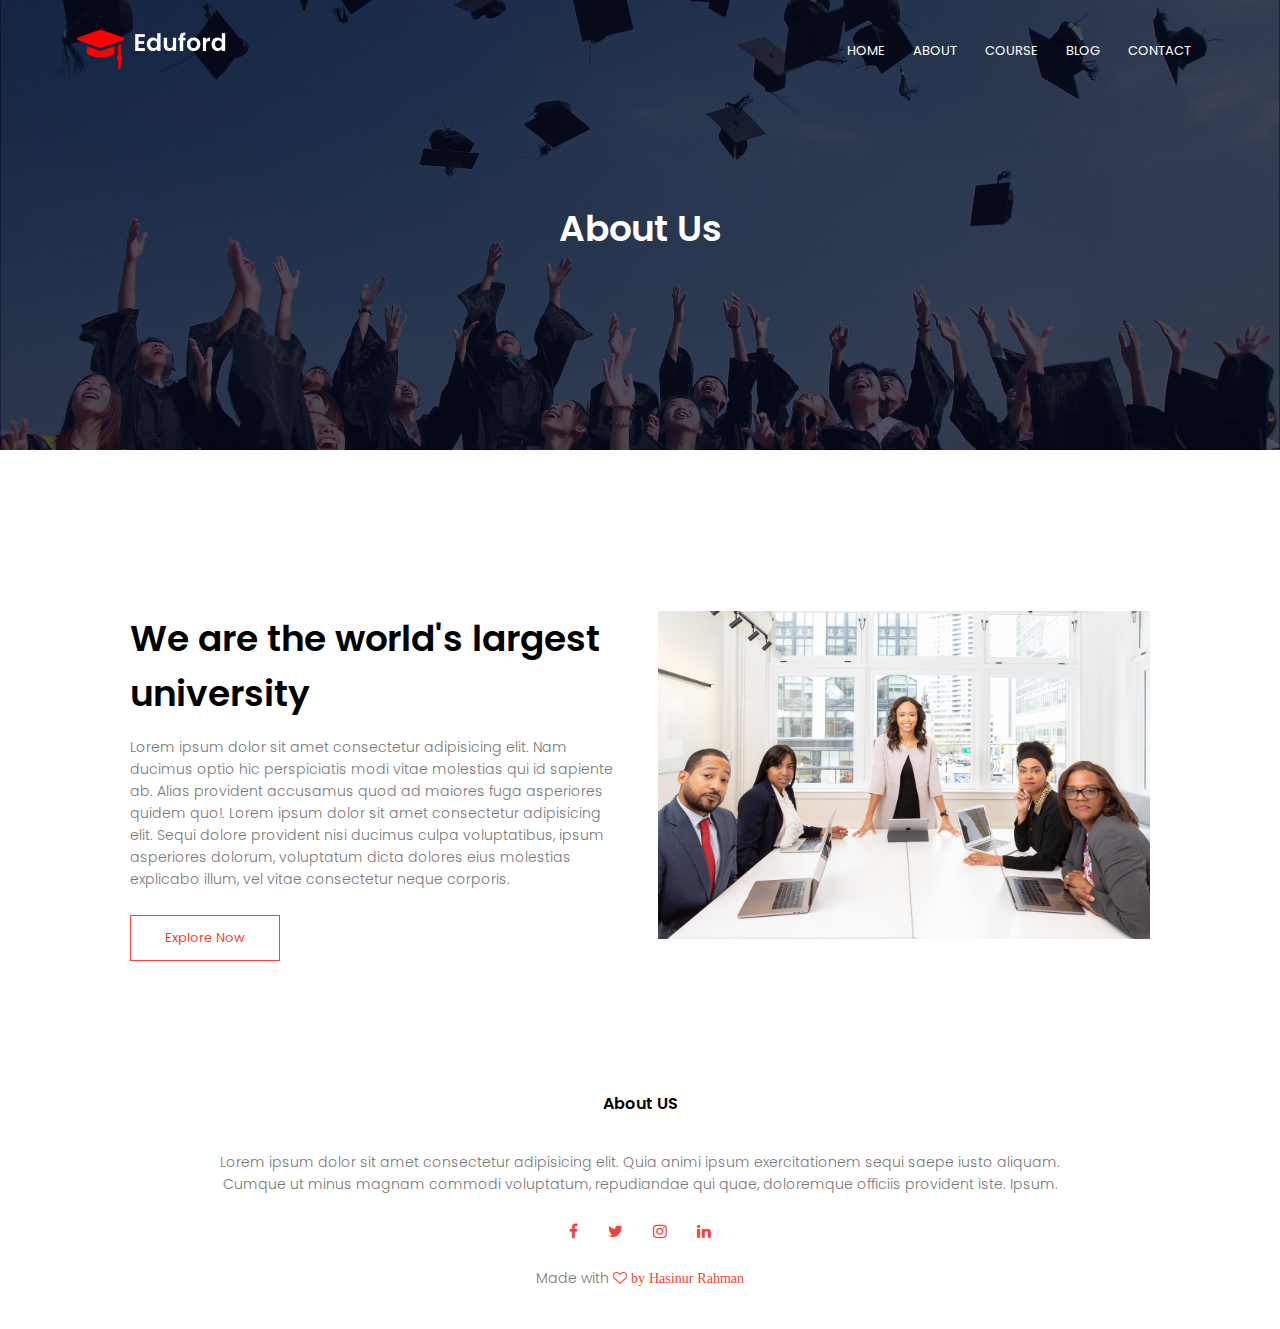
==== about.html @ 30b385d2 "Inital commit" ====
<!DOCTYPE html>
<html lang="en">
<head>
    <meta charset="UTF-8">
    <meta http-equiv="X-UA-Compatible" content="IE=edge">
    <meta name="viewport" content="width=device-width, initial-scale=1.0">
    <title>Document</title>
    <link rel="stylesheet" href="https://cdnjs.cloudflare.com/ajax/libs/font-awesome/4.7.0/css/font-awesome.css">
    <link rel="preconnect" href="https://fonts.googleapis.com">
    <link rel="preconnect" href="https://fonts.gstatic.com" crossorigin>
    <link href="https://fonts.googleapis.com/css2?family=Poppins:wght@100;200;300;400;600;700&display=swap" rel="stylesheet">
    <link rel="stylesheet" href="assets/css/style.css">
</head>
<body>
    <!-- Header Section -->
    <section class="sub-header">
        <nav>
            <a href="index.html"><img src="/assets/images/logo.png" alt="" srcset=""></a>
            <div class="nav-links" id="navLinks">
                <i 
                    class="fa fa-times"
                    onclick="hideMenu()" 
                >
                </i>
                <ul>
                    <li><a href="/index.html">HOME</a></li>
                    <li><a href="/about.html">ABOUT</a></li>
                    <li><a href="/course.html">COURSE</a></li>
                    <li><a href="/blog.html">BLOG</a></li>
                    <li><a href="/contact.html">CONTACT</a></li>
                </ul>
            </div>
            <i 
                class="fa fa-bars"
                onclick="showMenu()"
            >
            </i>
        </nav>
        <h1>About Us</h1>
    </section>

    <!-- Abous Content -->
    <section class="about-us">
        <div class="row">
            <div class="about-col">
                <h1>We are the world's largest university</h1>
                <p>Lorem ipsum dolor sit amet consectetur adipisicing elit. Nam ducimus optio hic perspiciatis modi vitae molestias qui id sapiente ab. Alias provident accusamus quod ad maiores fuga asperiores quidem quo!. Lorem ipsum dolor sit amet consectetur adipisicing elit. Sequi dolore provident nisi ducimus culpa voluptatibus, ipsum asperiores dolorum, voluptatum dicta dolores eius molestias explicabo illum, vel vitae consectetur neque corporis.</p>
                <a href="" class="hero-btn red-btn">Explore Now</a>
            </div>
            <div class="about-col">
                <img src="/assets/images/about.jpg" alt="">
            </div>
        </div>
    </section>

    

    <!-- Footer Section -->
    <section class="footer">
        <h4>About US</h4>
        <p>Lorem ipsum dolor sit amet consectetur adipisicing elit. Quia animi ipsum exercitationem sequi saepe iusto  aliquam. <br> Cumque ut minus magnam commodi voluptatum, repudiandae qui quae, doloremque officiis provident iste. Ipsum.</p>
        <div class="icons">
            <i class="fa fa-facebook"></i>
            <i class="fa fa-twitter"></i>
            <i class="fa fa-instagram"></i>
            <i class="fa fa-linkedin"></i>
        </div>
        <p>Made with  <i class="fa fa-heart-o"> by Hasinur Rahman</i></p>
    </section>

    <!-- Scripts -->
    <script src="/assets//js/script.js"></script>
</body>
</html>
---- assets/css/style.css ----
* {
    margin: 0;
    padding: 0;
    font-family: 'Poppins', sans-serif;
}

/* --- Header Section--- */
.header {
    min-height: 100vh;
    width: 100%;
    background-image: linear-gradient(rgba(4, 9, 3, 0.7), rgba(4, 9, 3, 0.7)), url(/assets/images/banner.png);
    background-position: center;
    background-size: cover;
    position: relative;
}
nav {
    display: flex;
    padding: 2% 6%;
    justify-content: space-between;
    align-items: center;
}
nav img {
    width: 150px;
}
.nav-links {
    flex: 1;
    text-align: right;
}
.nav-links ul li {
    list-style: none;
    display: inline-block;
    padding: 8px 12px;
    position: relative;
}
.nav-links ul li a {
    color: #fff;
    text-decoration: none;
    font-size: 13px;
}
.nav-links ul li::after {
    content: '';
    width: 0%;
    height: 2px;
    background: #f44336;
    display: block;
    margin: auto;
    transition: 0.5s;
}
.nav-links ul li:hover::after{
    width: 100%;
}
.text-box {
    width: 90%;
    color: #fff;
    position: absolute;
    top: 50%;
    left: 50%;
    transform: translate(-50%, -50%);
    text-align: center;
}
.text-box h1 {
    font-size: 62px;
}
.text-box p {
    margin: 10px 0 40px;
    font-size: 14px;
    color: #fff;
}
.hero-btn {
    display: inline-block;
    text-decoration: none;
    color: #fff;
    border: 1px solid #fff;
    padding: 12px 34px;
    font-size: 13px;
    background: transparent;
    position: relative;
}
.hero-btn:hover {
    border: 1px solid #f44336;
    background: #f44336;
    transition: 1s;
}
nav .fa {
    display: none;
}

/* --- Course Section ---  */
.course {
    width: 80%;
    margin: auto;
    text-align: center;
    padding-top: 100px;
}

h1 {
    font-size: 36px;
    font-weight: 600;
}

p {
    color: #777;
    font-size: 14px;
    font-weight: 300;
    line-height: 22px;
    padding: 10px;
}
.row {
    margin-top: 5%;
    display: flex;
    justify-content: space-between;
}
.course-col {
    flex-basis: 31%;
    background: #fff3f3;
    border-radius: 10px;
    margin-bottom: 5%;
    padding: 20px 12px;
    box-sizing: border-box;
    transition: 0.5s;
}
.course-col:hover {
    box-shadow: 0 0 20px rgba(0, 0, 0, 0.2);
}
h3 {
    text-align: center;
    font-weight: 600;
    margin: 10px 0;
}

/* Campus Section */
.campus {
    width: 80%;
    margin: auto;
    text-align: center;
    padding-top: 100px;
}
.campus-col {
    flex-basis: 32%;
    border-radius: 10px;
    margin-bottom: 30px;
    position: relative;
    overflow: hidden;
}
.campus-col img {
    width: 100%;
    display: block;
}
.layer {
    background: transparent;
    position: absolute;
    width: 100%;
    height: 100%;
    top: 0;
    left: 0;
    transition: 0.5s;
}
.layer:hover {
    background: rgba(226, 0, 0, 0.7);

}
.layer h3 {
    width: 100%;
    font-weight: 500;
    color: #fff;
    font-size: 26px;
    bottom:0;
    left: 50%;
    transform: translate(-50%);
    position: absolute;
    opacity: 0;
    transition: 0.5s;
}
.layer:hover h3 {
    bottom: 49%;
    opacity: 1;
}

/* Facilites Section */
.facilities {
    width: 80%;
    margin: auto;
    text-align: center;
    padding-top: 100px;
}
.facilities-col {
    flex-basis: 31%;
    border-radius: 10px;
    margin-bottom: 5%;
    text-align: left;
}
.facilities-col img {
    width: 100%;
    border-radius: 10px;
}
.facilities-col p {
    padding: 0;
}
.facilities-col h3 {
    margin-top: 16px;
    margin-bottom: 15px;
    text-align: left;
}

/* Testimonial Sections */
.testimonials {
    width: 80%;
    margin: auto;
    text-align: center;
    padding-top: 100px;
}
.testimonial-col {
    flex-basis: 44%;
    border-radius: 10px;
    margin-bottom: 5%;
    text-align: left;
    background: #fff3f3;
    padding: 25px;
    cursor: pointer;
    display: flex;
}
.testimonial-col img {
    height: 40px;
    margin-left: 5px;
    margin-right: 30px;
    border-radius: 50%;
}
.testimonial-col p {
    padding: 0;
}
.testimonial-col h3 {
    margin-top: 15px;
    text-align: left;
}
.testimonial-col .fa {
    color: #f44336;
}

/* Call To Action Section */
.cta {
    margin: 100px auto;
    width: 80%;
    background-image: linear-gradient(rgba(0, 0, 0, 0.7), rgba(0, 0, 0, 0.7)), url(/assets/images/banner2.jpg);
    background-position: center;
    background-size: cover;
    border-radius: 10px;
    text-align: center;
    padding: 100px 0;
}
.cta h1 {
    color: #fff;
    margin-bottom: 40px;
    padding: 0;
}

/* Footer Section */
.footer {
    width: 100%;
    text-align: center;
    padding: 30px 0;
}
.footer h4 {
    margin-bottom: 25px;
    margin-top: 20px;
    font-weight: 600;
}
.icons .fa {
    color: #f44336;
    margin: 0 13px;
    cursor: pointer;
    padding: 18px 0;
}
.fa-heart-o {
    color: #f44336;
}

/* About US Page */
.sub-header {
    height: 50vh;
    width: 100%;
    background-image: linear-gradient(rgba(4, 9, 30, 0.7), rgba(4, 9, 30, 0.7)), url(/assets/images/background.jpg);
    background-position: center;
    background-size: cover;
    text-align: center;
    color: #fff;
}
.sub-header h1 {
    margin-top: 100px;
}
.about-us {
    width: 80%;
    margin: auto;
    padding-top: 80px;
    padding-bottom: 50px;
}
.about-col {
    flex-basis: 48%;
    padding: 30px 2px;
}
.about-col img {
    width: 100%;
}
.about-col h1 {
    padding-top: 0;
}
.about-col p {
    padding: 15px 0 25px;
}
.red-btn {
    border: 1px solid #f44336;
    background: transparent;
    color: #f44336;
}
.red-btn:hover {
    color: #fff;
}

/* Blog Content */
.blog-content {
    width: 80%;
    margin: auto;
    padding: 60px 0;
}
.blog-left {
    flex-basis: 65%;
}
.blog-left img {
    width: 100%;
}
.blog-left h2 {
    color: #222;
    font-weight: 600;
    margin: 30px 0;
}
.blog-left p {
    color: #999;
    padding: 0;
}
.blog-right {
    flex-basis: 32%;
}
.blog-right h3 {
    background: #f44336;
    color: #fff;
    padding: 7px 0;
    font-size: 16px;
    margin-bottom: 20px;
}
.blog-right div {
    display: flex;
    align-items: center;
    justify-content: space-between;
    color: #555;
    padding: 8px;
    box-sizing: border-box;
}
.comment-box {
    border: 1px solid #ccc;
    margin: 50px 0;
    padding: 10px 20px;
}
.comment-box h3 {
    text-align: left;
}
.comment-form input, .comment-form textarea {
    width: 100%;
    padding: 10px;
    margin: 15px 0;
    box-sizing: border-box;
    border: none;
    outline: none;
    background: #f0f0f0;
}
.comment-form button {
    margin: 10px 0;
}

/* Contact Us Page */

/* Location Section */
.location {
    width: 80%;
    margin: auto;
    padding: 80px 0;
}
.location iframe {
    width: 100%;
}

/* Contact Us Section */
.contact-us {
    width: 80%;
    margin: auto;
}
.contact-col {
    flex-basis: 48%;
    margin-bottom: 30px;
}
.contact-col div {
    display: flex;
    align-items: center;
    margin-bottom: 40px;
}
.contact-col div .fa {
    font-size: 28px;
    color: #f44336;
    margin: 10px;
    margin-right: 30px;
}
.contact-col div p {
    padding: 0;
}
.contact-col div h5 {
    font-size: 20px;
    margin-bottom: 5px;
    color: #555;
    font-weight: 400;
}
.contact-col input, 
.contact-col textarea {
    width: 100%;
    padding: 15px;
    margin-bottom: 17px;
    outline: none;
    border: 1px solid #ccc;
    box-sizing: border-box;
}

/*Responsive CSS*/
@media(max-width: 700px){
    .text-box h1 {
        font-size: 20px;
    }
    .nav-links ul li {
        display: block;
    }
    .nav-links {
        position: fixed;
        background: #f44336;
        height: 100vh;
        width: 200px;
        top: 0;
        right: -200px;
        text-align: left;
        z-index: 2;
        transition: 1s
    }
    .nav-links ul {
        padding: 30px
    }
    nav .fa {
        display: block;
        color: #fff;
        margin: 10px;
        font-size: 22px;
        cursor: pointer;
    }
    .row {
        flex-direction: column;
    }
    .testimonial-col img {
        margin-left: 0px;
        margin-right: 15px;
    }
    .cta h1 {
        font-size: 24px;
    }
    .sub-header h1 {
        font-size: 24px;
    }
}
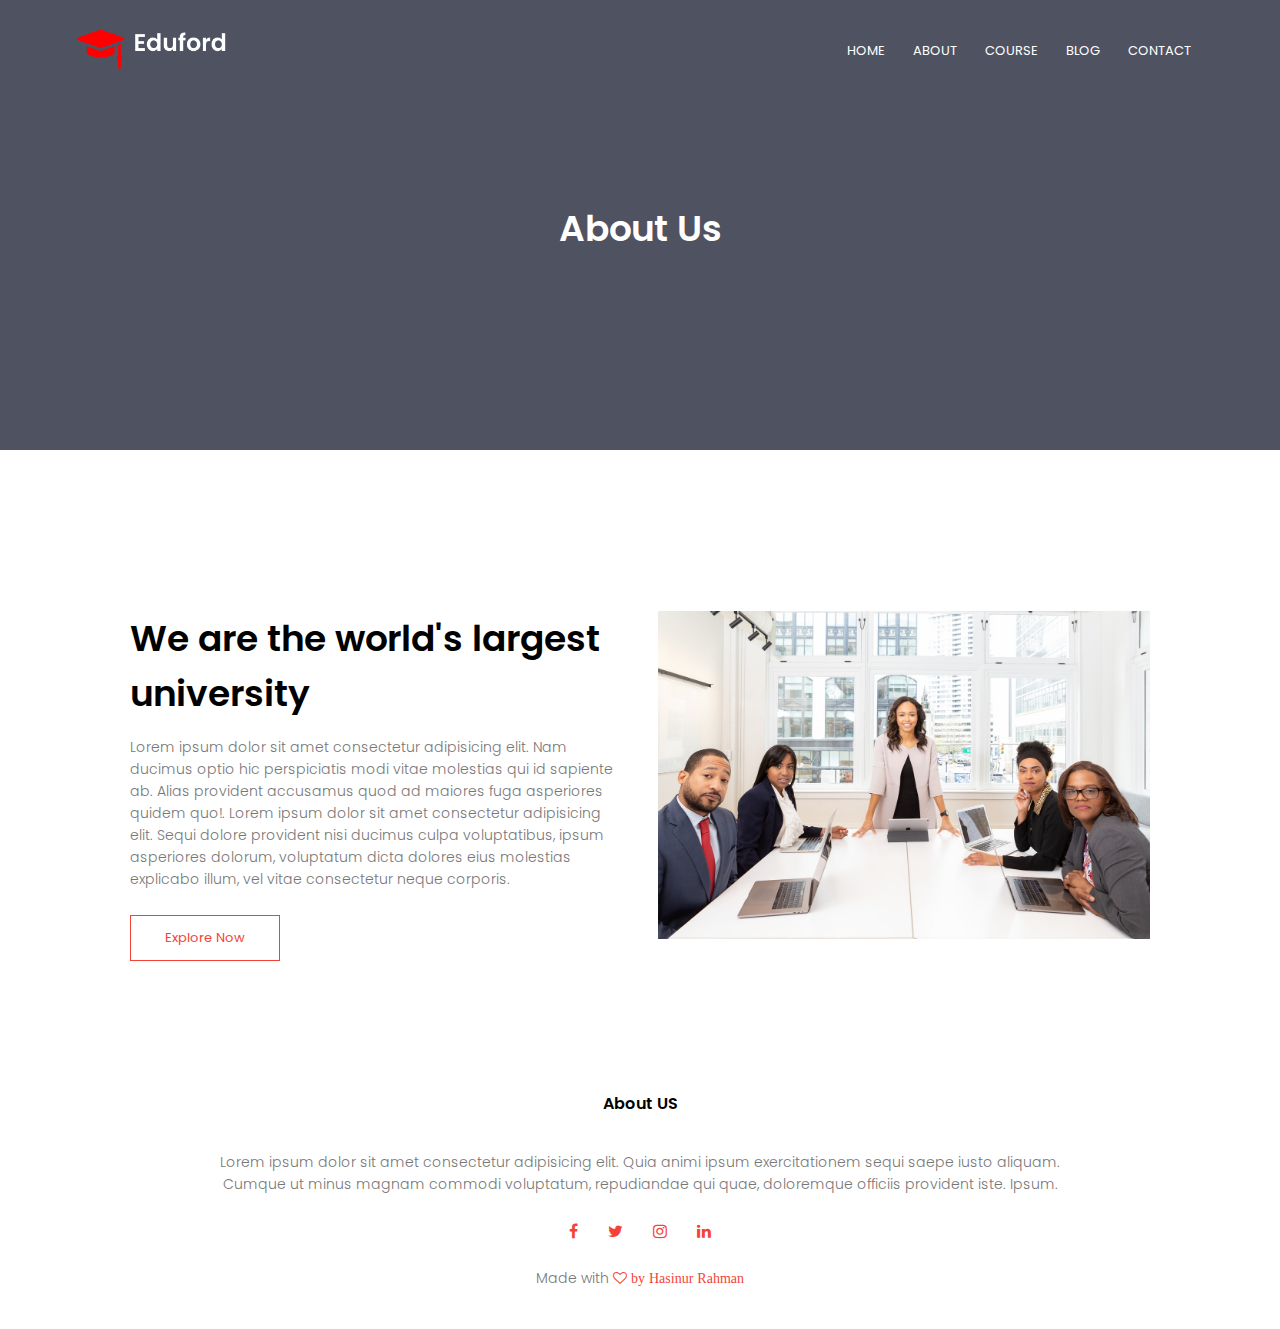
==== commit ba1ec06f: "Updated link" ====
--- a/about.html
+++ b/about.html
@@ -24,10 +24,10 @@
                 </i>
                 <ul>
                     <li><a href="/index.html">HOME</a></li>
-                    <li><a href="/about.html">ABOUT</a></li>
-                    <li><a href="/course.html">COURSE</a></li>
-                    <li><a href="/blog.html">BLOG</a></li>
-                    <li><a href="/contact.html">CONTACT</a></li>
+                    <li><a href="/eduford/about.html">ABOUT</a></li>
+                    <li><a href="/eduford/course.html">COURSE</a></li>
+                    <li><a href="/eduford/blog.html">BLOG</a></li>
+                    <li><a href="/eduford/contact.html">CONTACT</a></li>
                 </ul>
             </div>
             <i 
--- a/assets/css/style.css
+++ b/assets/css/style.css
@@ -8,7 +8,7 @@
 .header {
     min-height: 100vh;
     width: 100%;
-    background-image: linear-gradient(rgba(4, 9, 3, 0.7), rgba(4, 9, 3, 0.7)), url(/assets/images/banner.png);
+    background-image: linear-gradient(rgba(4, 9, 3, 0.7), rgba(4, 9, 3, 0.7)), url(/eduford/assets/images/banner.png);
     background-position: center;
     background-size: cover;
     position: relative;
@@ -240,7 +240,7 @@
 .cta {
     margin: 100px auto;
     width: 80%;
-    background-image: linear-gradient(rgba(0, 0, 0, 0.7), rgba(0, 0, 0, 0.7)), url(/assets/images/banner2.jpg);
+    background-image: linear-gradient(rgba(0, 0, 0, 0.7), rgba(0, 0, 0, 0.7)), url(/eduford/assets/images/banner2.jpg);
     background-position: center;
     background-size: cover;
     border-radius: 10px;
@@ -278,7 +278,7 @@
 .sub-header {
     height: 50vh;
     width: 100%;
-    background-image: linear-gradient(rgba(4, 9, 30, 0.7), rgba(4, 9, 30, 0.7)), url(/assets/images/background.jpg);
+    background-image: linear-gradient(rgba(4, 9, 30, 0.7), rgba(4, 9, 30, 0.7)), url(/eduford/assets/images/background.jpg);
     background-position: center;
     background-size: cover;
     text-align: center;
